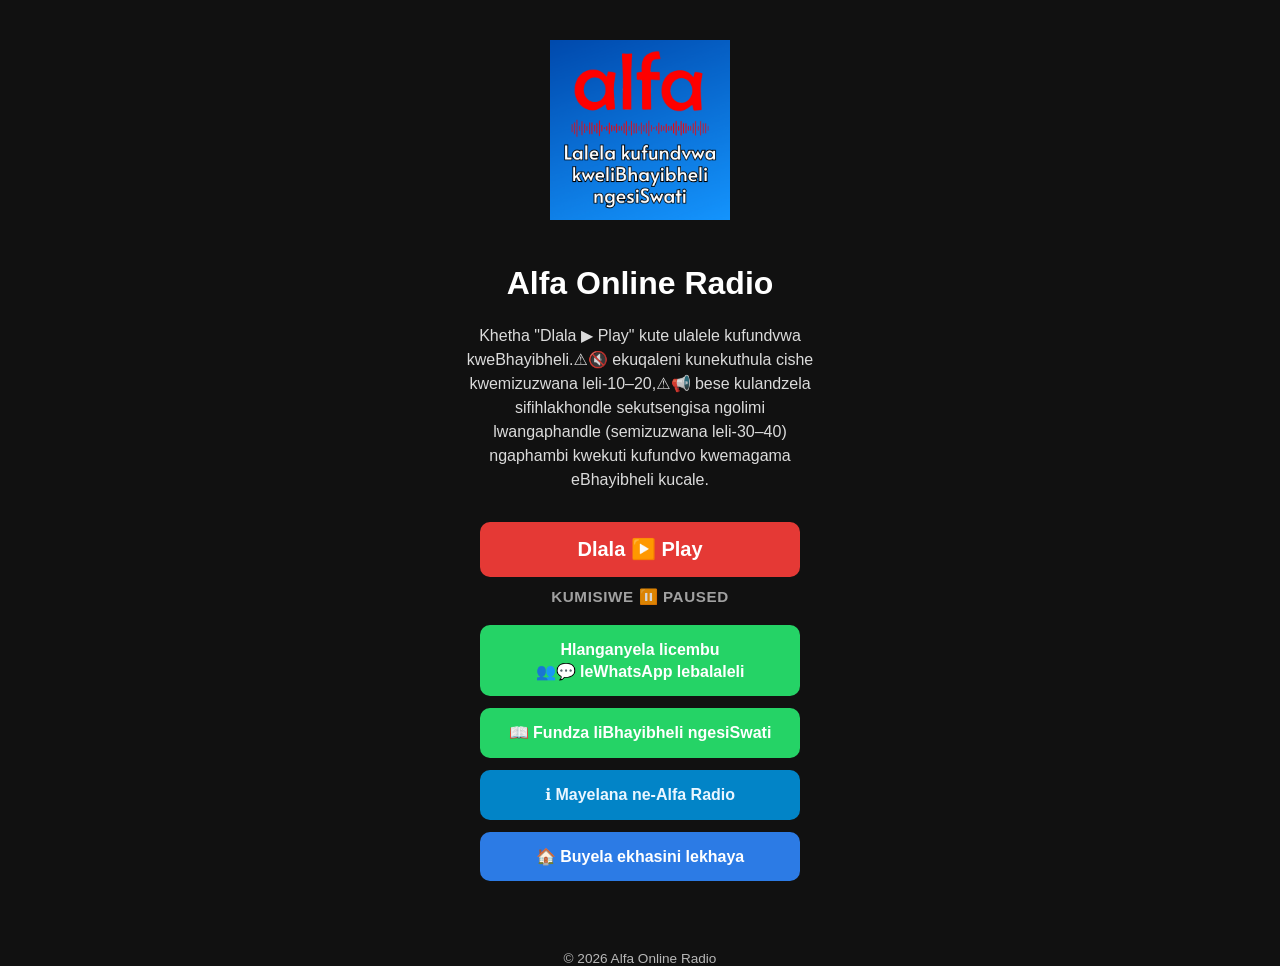
==== index.html @ dde6953c "Update index.html" ====
<!DOCTYPE html>
<html lang="en">
<head>
  <meta charset="UTF-8" />
  <meta name="viewport" content="width=device-width, initial-scale=1.0" />
  <title>Alfa Online Radio siSwati</title>

  <!-- Open Graph / WhatsApp Preview -->
  <meta property="og:title" content="Alfa Online Radio">
  <meta property="og:description" content="Lalela kufundvwa kweBhayibheli ngesiSwati">
  <meta property="og:image" content="https://alfaradio.pages.dev/og-image-v5.png">
  <meta property="og:image:width" content="1200">
  <meta property="og:image:height" content="630">
  <meta property="og:url" content="https://alfaradio.pages.dev/">
  <meta property="og:type" content="website">

  <!-- Favicon -->
  <link rel="icon" href="/favicon.ico">
  <link rel="icon" type="image/png" sizes="32x32" href="favicon-32.png">
  <link rel="icon" type="image/png" sizes="16x16" href="favicon-16.png">

  <link rel="manifest" href="manifest.json">
  <link rel="stylesheet" href="style.css">

  <!-- LIVE status styles -->
  <style>
    .audio-status {
      margin-top: 0.7rem;
      font-weight: 700;
      letter-spacing: 0.04em;
    }

    .live {
      color: #ff3b3b;
      animation: blink 1.2s infinite;
    }

    .paused {
      color: #cbd5e1;
    }

    .connecting {
      color: #facc15;
    }

    @keyframes blink {
      0%, 50%, 100% { opacity: 1; }
      25%, 75% { opacity: 0.35; }
    }

    button:disabled {
      opacity: 0.6;
      cursor: not-allowed;
    }
  </style>
</head>

<body>
  <div class="app">
    <img src="logo.png" alt="Station Logo" class="logo">

    <h1>Alfa Online Radio</h1>

    <p class="tagline">
      <span>Khetha "Dlala ▶️ Play" kute ulalele kufundvwa kweBhayibheli.⚠️🔇 ekuqaleni kunekuthula cishe kwemizuzwana leli-10–20,⚠️📢 bese kulandzela sifihlakhondle sekutsengisa ngolimi lwangaphandle
      (semizuzwana leli-30–40) ngaphambi kwekuti kufundvo kwemagama
      eBhayibheli kucale.</span>
    </p>

    <button id="playBtn" data-cf-analytics="Play Button Click">
      Dlala ▶️ Play
    </button>

    <div id="audioStatus" class="audio-status paused">
      KUMISIWE ⏸️ PAUSED
    </div>

    <!-- 🔗 Action buttons -->
    <div class="links">
      <a
        href="https://chat.whatsapp.com/LFdZxr0VG6S6omDG2KlukL"
        class="btn whatsapp"
        target="_blank"
        rel="noopener"
      >
        <span>Hlanganyela licembu</span><br>
        <span>👥💬 leWhatsApp lebalaleli</span>
      </a>

      <!-- 📖 SiSwati Bible -->
      <a
        href="https://www.bible.com/af/bible/604/HEB.1.SWT"
        class="btn btn-whatsapp"
        target="_blank"
        rel="noopener"
      >
        📖 Fundza liBhayibheli ngesiSwati
      </a>

<a
  href="https://siswati.alfaradio.co.za/info"
  class="btn info"
  onclick="if (window.cfBeacon) cfBeacon.trackEvent('siswati_info');"
>
  ℹ️ Mayelana ne-Alfa Radio
</a>

      <!-- 🏠 Home -->
      <a
        href="https://alfaradio.co.za/"
        class="btn home"
      >
        🏠 Buyela ekhasini lekhaya
      </a>
    </div>

    <audio id="radio" preload="none" crossorigin="anonymous">
      <source src="https://stream.zeno.fm/hx9w4enqbkmtv" type="audio/mpeg">
    </audio>
  </div>

  <footer>
    © 2026 Alfa Online Radio
  </footer>

  <!-- ✅ SINGLE, SAFE SCRIPT -->
  <script>
    const audio = document.getElementById("radio");
    const playBtn = document.getElementById("playBtn");
    const statusEl = document.getElementById("audioStatus");

    let retryTimer = null;

    function setStatus(type, text) {
      statusEl.className = "audio-status " + type;
      statusEl.textContent = text;
    }

    async function playStream() {
      playBtn.disabled = true;
      setStatus("connecting", "KUYACHUMANEKA… ⏳ CONNECTING…");

      try {
        await audio.play();
      } catch {
        scheduleRetry();
      }
    }

    function pauseStream() {
      audio.pause();
      playBtn.textContent = "Dlala ▶️ Play";
      playBtn.disabled = false;
      setStatus("paused", "KUMISIWE ⏸️ PAUSED");
    }

    function scheduleRetry() {
      setStatus("connecting", "🔁 RETRYING…");
      retryTimer = setTimeout(playStream, 3000);
    }

    playBtn.addEventListener("click", () => {
      if (audio.paused) {
        playStream();
      } else {
        pauseStream();
      }
    });

    audio.addEventListener("playing", () => {
      clearTimeout(retryTimer);
      playBtn.disabled = false;
      playBtn.textContent = "Yima kancane ⏸️ Pause";
      setStatus("live", "KUYADLALA / BUKHOMA 🔴 LIVE");

      if ("mediaSession" in navigator) {
        navigator.mediaSession.metadata = new MediaMetadata({
          title: "Alfa Online Radio",
          artist: "Live Broadcast",
          artwork: [
            { src: "icon-192.png", sizes: "192x192", type: "image/png" },
            { src: "icon-512.png", sizes: "512x512", type: "image/png" }
          ]
        });
      }
    });

    audio.addEventListener("pause", () => {
      if (!audio.ended) {
        setStatus("paused", "KUMISIWE ⏸️ PAUSED");
      }
    });

    audio.addEventListener("error", () => {
      scheduleRetry();
    });
  </script>
</body>
</html>
---- style.css ----
/* =========================
   Global base
========================= */

:root {
  --button-width: 320px;
}

* {
  box-sizing: border-box;
}

:root {
  --red-play: #e53935;
  --green-whatsapp: #25d366;
  --green-bible: #65a30d;
  --blue-home: #2c7be5;
  --blue-info: #64748b;
  --text-soft: #eaf6ff;
  --bg-dark: #111111;
}

header img {
  display: block;
  margin: 0 auto 0.5rem;
}


body {
  margin: 0;
  font-family: Arial, system-ui, -apple-system, BlinkMacSystemFont, sans-serif;
  background: #111;
  color: #fff;
  text-align: center;
}

/* =========================
   Layout
========================= */

.app {
  max-width: 400px;
  margin: auto;
  padding: 40px 20px;
}

.logo {
  width: 180px;
  margin-bottom: 20px;
}

.tagline {
  opacity: 0.85;
  margin-bottom: 30px;
  line-height: 1.5;
}

/* =========================
   Unified buttons
========================= */

.btn {
  text-decoration: none;
}

button,
.btn {
  display: block;
  width: 100%;
  max-width: var(--button-width);
  margin: 0 auto;
  padding: 14px 22px;
  text-align: center;
  border-radius: 10px;
  font-weight: 600;
  line-height: 1.35;
  font-size: 16px;
  cursor: pointer;
  border: none;
  appearance: none;
  -webkit-appearance: none;
}

/* Click feedback */
button:active,
.btn:active {
  opacity: 0.85;
}

/* =========================
   Button groups
========================= */

.links {
  display: flex;
  flex-direction: column;
  gap: 0.75rem;
  margin-top: 1.2rem;
}

/* =========================
   Button colors
========================= */

/* Play button */
button#playBtn {
  background: #e53935;
  color: #ffffff;
  font-size: 20px;
}

/* WhatsApp / Bible buttons */
.btn.whatsapp,
.btn.btn-whatsapp {
  background-color: #25d366; /* WhatsApp green */
  color: #ffffff;
  text-decoration: none;
  font-weight: 700;
}

/* Home */
.btn.home {
  background: #2c7be5;
  color: #ffffff;
  text-decoration: none;
}

/* Info button */
.btn.info,
.button.btn-info {
  background-color: #0284c7;   /* softer, darker blue */
  color: #eaf6ff;              /* muted white */
  display: flex;
  align-items: center;
  justify-content: center;
  gap: 0.6rem;
  font-weight: 600;
}

/* Hover states */
button:hover,
.btn:hover,
.btn.btn-whatsapp:hover,
.button.btn-info:hover {
  filter: brightness(1.05);
}

/* Refined hover for Info button (slightly darker) */
.btn.info:hover,
.button.btn-info:hover {
  background-color: #0369a1;
  filter: brightness(1.05);
}

/* =========================
   Footer
========================= */

footer {
  margin-top: 30px;
  font-size: 0.85rem;
  opacity: 0.7;
}

/* =========================
   Small screens
========================= */

@media (max-width: 360px) {
  :root {
    --button-width: 100%;
  }
}

/* =========================
   Audio status
========================= */

.audio-status {
  margin-top: 10px;
  font-size: 0.95rem;
  font-weight: 600;
  letter-spacing: 0.04em;
  opacity: 0.85;
}

.audio-status.live {
  color: #ff4d4d;
}

.audio-status.paused {
  color: #bbbbbb;
}

.audio-status.error {
  color: #ffb020;
}
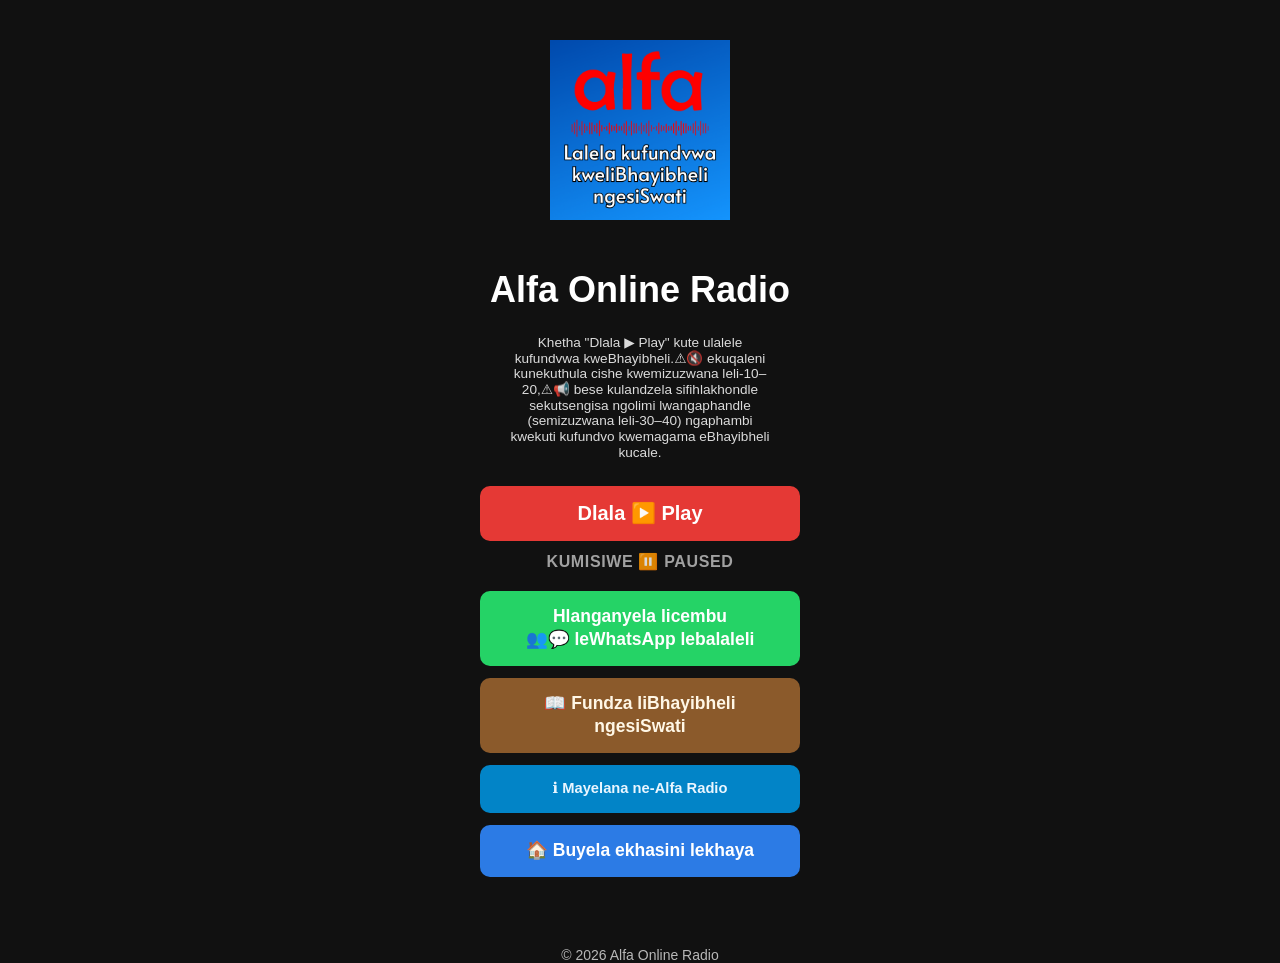
==== commit 0389fc47: "Update index.html" ====
--- a/index.html
+++ b/index.html
@@ -88,15 +88,16 @@
       </a>
 
       <!-- 📖 SiSwati Bible -->
-      <a
-        href="https://www.bible.com/af/bible/604/HEB.1.SWT"
-        class="btn btn-whatsapp"
-        target="_blank"
-        rel="noopener"
-      >
-        📖 Fundza liBhayibheli ngesiSwati
-      </a>
-
+<a
+  href="https://www.bible.com/af/bible/604/HEB.1.SWT"
+  class="btn read-bible"
+  target="_blank"
+  rel="noopener"
+>
+  📖 Fundza liBhayibheli ngesiSwati
+</a>
+
+      
 <a
   href="https://siswati.alfaradio.co.za/info"
   class="btn info"
@@ -203,3 +204,4 @@
 
 
 
+
--- a/style.css
+++ b/style.css
@@ -1,37 +1,118 @@
 /* =========================
-   Global base
+   Typography & layout variables
 ========================= */
 
 :root {
+  /* Widths */
   --button-width: 320px;
-}
-
-* {
-  box-sizing: border-box;
-}
+
+  /* =====================
+     FONT SIZE RAMPS
+     (safe for older Android)
+  ===================== */
+
+  /* Base app text */
+  --font-base: clamp(16px, 2.1vh, 18px);
+
+  /* Buttons */
+  --font-button: clamp(15.5px, 2.0vh, 17.5px);
+
+  /* Primary (Play) button */
+  --font-button-strong: clamp(17px, 2.4vh, 20px);
+
+  /* Audio status */
+  --font-status: clamp(14.5px, 1.9vh, 16px);
+
+  /* Footer */
+  --font-footer: clamp(12.5px, 1.6vh, 14px);
+
+  /* =====================
+     TAGLINE (fixed, tighter)
+  ===================== */
+
+  --font-tagline: 0.85rem;
+  --line-tagline: 1.15;
+
+  /* =====================
+     Font weights
+  ===================== */
+
+  --weight-normal: 400;
+  --weight-semibold: 600;
+  --weight-bold: 700;
+
+  /* Line heights */
+  --line-normal: 1.35;
+}
+
+/* =========================
+   Colors
+========================= */
 
 :root {
   --red-play: #e53935;
   --green-whatsapp: #25d366;
-  --green-bible: #65a30d;
   --blue-home: #2c7be5;
-  --blue-info: #64748b;
+  --blue-info: #0284c7;
+  --blue-info-hover: #0369a1;
   --text-soft: #eaf6ff;
   --bg-dark: #111111;
 }
+
+:root {
+  /* Existing colors … */
+
+  /* Bible button (warm parchment brown) */
+  --brown-bible: #8b5a2b;        /* primary */
+  --brown-bible-hover: #744821;  /* hover */
+  --text-bible: #fff7e6;         /* soft parchment white */
+}
+
+
+/* =========================
+   Global base
+========================= */
+
+* {
+  box-sizing: border-box;
+}
+
+body {
+  margin: 0;
+  font-family: Arial, system-ui, -apple-system, BlinkMacSystemFont, sans-serif;
+  font-size: var(--font-base);
+  font-weight: var(--weight-normal);
+  background: var(--bg-dark);
+  color: #ffffff;
+  text-align: center;
+}
+
+/* =========================
+   Header / logo
+========================= */
 
 header img {
   display: block;
   margin: 0 auto 0.5rem;
 }
 
-
-body {
-  margin: 0;
-  font-family: Arial, system-ui, -apple-system, BlinkMacSystemFont, sans-serif;
-  background: #111;
-  color: #fff;
-  text-align: center;
+.logo {
+  width: 180px;
+  margin-bottom: 20px;
+}
+
+/* =========================
+   TAGLINE (long text tuned)
+========================= */
+
+.tagline {
+  font-size: var(--font-tagline);
+  line-height: var(--line-tagline);
+  opacity: 0.85;
+  margin-bottom: 26px;
+  max-width: 36ch;     /* keeps long lines readable */
+  margin-left: auto;
+  margin-right: auto;
 }
 
 /* =========================
@@ -42,17 +123,6 @@
   max-width: 400px;
   margin: auto;
   padding: 40px 20px;
-}
-
-.logo {
-  width: 180px;
-  margin-bottom: 20px;
-}
-
-.tagline {
-  opacity: 0.85;
-  margin-bottom: 30px;
-  line-height: 1.5;
 }
 
 /* =========================
@@ -72,9 +142,9 @@
   padding: 14px 22px;
   text-align: center;
   border-radius: 10px;
-  font-weight: 600;
-  line-height: 1.35;
-  font-size: 16px;
+  font-size: var(--font-button);
+  font-weight: var(--weight-semibold);
+  line-height: var(--line-normal);
   cursor: pointer;
   border: none;
   appearance: none;
@@ -99,58 +169,89 @@
 }
 
 /* =========================
-   Button colors
+   Buttons
 ========================= */
 
 /* Play button */
 button#playBtn {
-  background: #e53935;
-  color: #ffffff;
-  font-size: 20px;
-}
-
-/* WhatsApp / Bible buttons */
-.btn.whatsapp,
-.btn.btn-whatsapp {
-  background-color: #25d366; /* WhatsApp green */
-  color: #ffffff;
-  text-decoration: none;
-  font-weight: 700;
+  background: var(--red-play);
+  color: #ffffff;
+  font-size: var(--font-button-strong);
+  font-weight: var(--weight-bold);
+}
+
+/* WhatsApp */
+.btn.whatsapp {
+  background-color: var(--green-whatsapp);
+  color: #ffffff;
+  font-weight: var(--weight-bold);
 }
 
 /* Home */
 .btn.home {
-  background: #2c7be5;
-  color: #ffffff;
-  text-decoration: none;
-}
-
-/* Info button */
-.btn.info,
-.button.btn-info {
-  background-color: #0284c7;   /* softer, darker blue */
-  color: #eaf6ff;              /* muted white */
+  background: var(--blue-home);
+  color: #ffffff;
+}
+
+/* Info */
+.btn.info {
+  background-color: var(--blue-info);
+  color: var(--text-soft);
   display: flex;
   align-items: center;
   justify-content: center;
   gap: 0.6rem;
-  font-weight: 600;
-}
-
-/* Hover states */
+  font-size: 0.92rem;   /* intentionally smaller */
+}
+
+/* =========================
+   Read Bible button
+========================= */
+
+.btn.read-bible {
+  background-color: var(--brown-bible);
+  color: var(--text-bible);
+  font-weight: var(--weight-semibold);
+  font-size: var(--font-button);
+}
+
+.btn.read-bible:hover {
+  background-color: var(--brown-bible-hover);
+}
+
+.btn.read-bible {
+  display: flex;
+  align-items: center;
+  justify-content: center;
+  gap: 0.5rem;
+}
+
+
+/* Hover */
 button:hover,
-.btn:hover,
-.btn.btn-whatsapp:hover,
-.button.btn-info:hover {
+.btn:hover {
   filter: brightness(1.05);
 }
 
-/* Refined hover for Info button (slightly darker) */
-.btn.info:hover,
-.button.btn-info:hover {
-  background-color: #0369a1;
-  filter: brightness(1.05);
-}
+.btn.info:hover {
+  background-color: var(--blue-info-hover);
+}
+
+/* =========================
+   Audio status
+========================= */
+
+.audio-status {
+  margin-top: 10px;
+  font-size: var(--font-status);
+  font-weight: var(--weight-semibold);
+  letter-spacing: 0.04em;
+  opacity: 0.85;
+}
+
+.audio-status.live { color: #ff4d4d; }
+.audio-status.paused { color: #bbbbbb; }
+.audio-status.error { color: #ffb020; }
 
 /* =========================
    Footer
@@ -158,43 +259,27 @@
 
 footer {
   margin-top: 30px;
-  font-size: 0.85rem;
+  font-size: var(--font-footer);
   opacity: 0.7;
 }
 
 /* =========================
-   Small screens
+   Very small / older phones
 ========================= */
 
 @media (max-width: 360px) {
   :root {
     --button-width: 100%;
+
+    /* tighten ramps slightly */
+    --font-base: clamp(15.5px, 2.0vh, 17px);
+    --font-button: clamp(15px, 1.9vh, 16.5px);
+    --font-button-strong: clamp(16.5px, 2.2vh, 18.5px);
   }
-}
-
-/* =========================
-   Audio status
-========================= */
-
-.audio-status {
-  margin-top: 10px;
-  font-size: 0.95rem;
-  font-weight: 600;
-  letter-spacing: 0.04em;
-  opacity: 0.85;
-}
-
-.audio-status.live {
-  color: #ff4d4d;
-}
-
-.audio-status.paused {
-  color: #bbbbbb;
-}
-
-.audio-status.error {
-  color: #ffb020;
-}
-
-
-
+
+  .app {
+    padding: 32px 16px;
+  }
+}
+
+
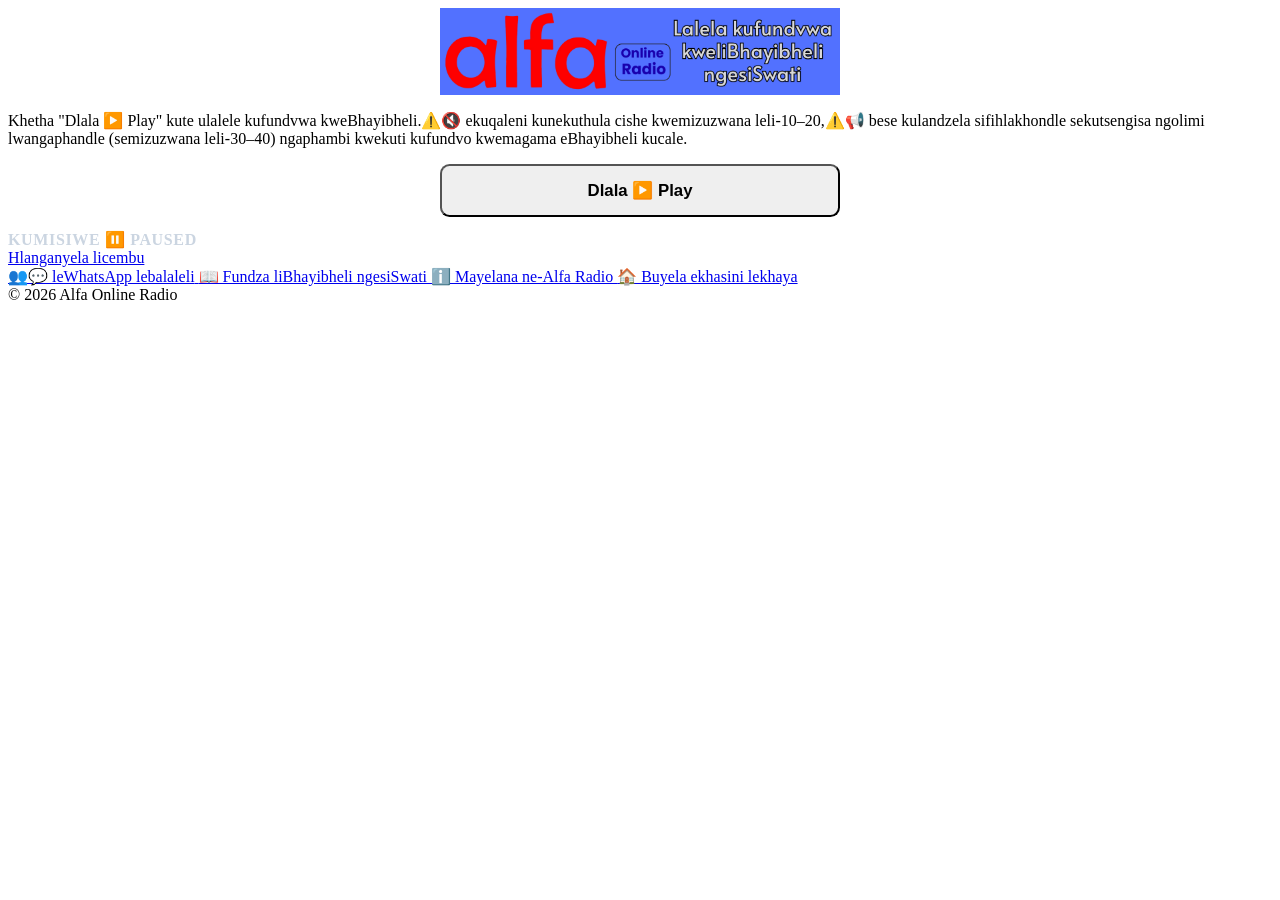
==== commit 94dfebce: "Update index.html" ====
--- a/index.html
+++ b/index.html
@@ -58,8 +58,6 @@
 <body>
   <div class="app">
     <img src="logo.png" alt="Station Logo" class="logo">
-
-    <h1>Alfa Online Radio</h1>
 
     <p class="tagline">
       <span>Khetha "Dlala ▶️ Play" kute ulalele kufundvwa kweBhayibheli.⚠️🔇 ekuqaleni kunekuthula cishe kwemizuzwana leli-10–20,⚠️📢 bese kulandzela sifihlakhondle sekutsengisa ngolimi lwangaphandle
@@ -205,3 +203,4 @@
 
 
 
+
--- a/style.css
+++ b/style.css
@@ -1,285 +1,58 @@
-/* =========================
-   Typography & layout variables
-========================= */
+/* =========================================================
+   Primary layout width
+   Controls: logo + Play button
+   Change in ONE place only
+   ========================================================= */
 
 :root {
-  /* Widths */
-  --button-width: 320px;
-
-  /* =====================
-     FONT SIZE RAMPS
-     (safe for older Android)
-  ===================== */
-
-  /* Base app text */
-  --font-base: clamp(16px, 2.1vh, 18px);
-
-  /* Buttons */
-  --font-button: clamp(15.5px, 2.0vh, 17.5px);
-
-  /* Primary (Play) button */
-  --font-button-strong: clamp(17px, 2.4vh, 20px);
-
-  /* Audio status */
-  --font-status: clamp(14.5px, 1.9vh, 16px);
-
-  /* Footer */
-  --font-footer: clamp(12.5px, 1.6vh, 14px);
-
-  /* =====================
-     TAGLINE (fixed, tighter)
-  ===================== */
-
-  --font-tagline: 0.85rem;
-  --line-tagline: 1.15;
-
-  /* =====================
-     Font weights
-  ===================== */
-
-  --weight-normal: 400;
-  --weight-semibold: 600;
-  --weight-bold: 700;
-
-  /* Line heights */
-  --line-normal: 1.35;
+  --primary-width: 400px; /* desktop / tablet target width */
 }
 
-/* =========================
-   Colors
-========================= */
+/* =========================================================
+   Top logo
+   ========================================================= */
 
-:root {
-  --red-play: #e53935;
-  --green-whatsapp: #25d366;
-  --blue-home: #2c7be5;
-  --blue-info: #0284c7;
-  --blue-info-hover: #0369a1;
-  --text-soft: #eaf6ff;
-  --bg-dark: #111111;
+.logo {
+  width: 100%;
+  max-width: var(--primary-width);
+  height: auto;
+  max-height: 110px;
+  object-fit: contain;
+  display: block;
+  margin: 0 auto 0.8rem;
 }
 
-:root {
-  /* Existing colors … */
+/* =========================================================
+   Play button (primary CTA)
+   ========================================================= */
 
-  /* Bible button (warm parchment brown) */
-  --brown-bible: #8b5a2b;        /* primary */
-  --brown-bible-hover: #744821;  /* hover */
-  --text-bible: #fff7e6;         /* soft parchment white */
+#playBtn {
+  width: 100%;
+  max-width: var(--primary-width);
+  padding: 0.9rem 1.2rem;
+  font-size: 1.05rem;
+  font-weight: 700;
+  display: block;
+  margin: 0.8rem auto;
+  border-radius: 0.6rem;
 }
 
+/* =========================================================
+   Mobile refinement
+   ========================================================= */
 
-/* =========================
-   Global base
-========================= */
-
-* {
-  box-sizing: border-box;
-}
-
-body {
-  margin: 0;
-  font-family: Arial, system-ui, -apple-system, BlinkMacSystemFont, sans-serif;
-  font-size: var(--font-base);
-  font-weight: var(--weight-normal);
-  background: var(--bg-dark);
-  color: #ffffff;
-  text-align: center;
-}
-
-/* =========================
-   Header / logo
-========================= */
-
-header img {
-  display: block;
-  margin: 0 auto 0.5rem;
-}
-
-.logo {
-  width: 180px;
-  margin-bottom: 20px;
-}
-
-/* =========================
-   TAGLINE (long text tuned)
-========================= */
-
-.tagline {
-  font-size: var(--font-tagline);
-  line-height: var(--line-tagline);
-  opacity: 0.85;
-  margin-bottom: 26px;
-  max-width: 36ch;     /* keeps long lines readable */
-  margin-left: auto;
-  margin-right: auto;
-}
-
-/* =========================
-   Layout
-========================= */
-
-.app {
-  max-width: 400px;
-  margin: auto;
-  padding: 40px 20px;
-}
-
-/* =========================
-   Unified buttons
-========================= */
-
-.btn {
-  text-decoration: none;
-}
-
-button,
-.btn {
-  display: block;
-  width: 100%;
-  max-width: var(--button-width);
-  margin: 0 auto;
-  padding: 14px 22px;
-  text-align: center;
-  border-radius: 10px;
-  font-size: var(--font-button);
-  font-weight: var(--weight-semibold);
-  line-height: var(--line-normal);
-  cursor: pointer;
-  border: none;
-  appearance: none;
-  -webkit-appearance: none;
-}
-
-/* Click feedback */
-button:active,
-.btn:active {
-  opacity: 0.85;
-}
-
-/* =========================
-   Button groups
-========================= */
-
-.links {
-  display: flex;
-  flex-direction: column;
-  gap: 0.75rem;
-  margin-top: 1.2rem;
-}
-
-/* =========================
-   Buttons
-========================= */
-
-/* Play button */
-button#playBtn {
-  background: var(--red-play);
-  color: #ffffff;
-  font-size: var(--font-button-strong);
-  font-weight: var(--weight-bold);
-}
-
-/* WhatsApp */
-.btn.whatsapp {
-  background-color: var(--green-whatsapp);
-  color: #ffffff;
-  font-weight: var(--weight-bold);
-}
-
-/* Home */
-.btn.home {
-  background: var(--blue-home);
-  color: #ffffff;
-}
-
-/* Info */
-.btn.info {
-  background-color: var(--blue-info);
-  color: var(--text-soft);
-  display: flex;
-  align-items: center;
-  justify-content: center;
-  gap: 0.6rem;
-  font-size: 0.92rem;   /* intentionally smaller */
-}
-
-/* =========================
-   Read Bible button
-========================= */
-
-.btn.read-bible {
-  background-color: var(--brown-bible);
-  color: var(--text-bible);
-  font-weight: var(--weight-semibold);
-  font-size: var(--font-button);
-}
-
-.btn.read-bible:hover {
-  background-color: var(--brown-bible-hover);
-}
-
-.btn.read-bible {
-  display: flex;
-  align-items: center;
-  justify-content: center;
-  gap: 0.5rem;
-}
-
-
-/* Hover */
-button:hover,
-.btn:hover {
-  filter: brightness(1.05);
-}
-
-.btn.info:hover {
-  background-color: var(--blue-info-hover);
-}
-
-/* =========================
-   Audio status
-========================= */
-
-.audio-status {
-  margin-top: 10px;
-  font-size: var(--font-status);
-  font-weight: var(--weight-semibold);
-  letter-spacing: 0.04em;
-  opacity: 0.85;
-}
-
-.audio-status.live { color: #ff4d4d; }
-.audio-status.paused { color: #bbbbbb; }
-.audio-status.error { color: #ffb020; }
-
-/* =========================
-   Footer
-========================= */
-
-footer {
-  margin-top: 30px;
-  font-size: var(--font-footer);
-  opacity: 0.7;
-}
-
-/* =========================
-   Very small / older phones
-========================= */
-
-@media (max-width: 360px) {
+@media (max-width: 480px) {
   :root {
-    --button-width: 100%;
-
-    /* tighten ramps slightly */
-    --font-base: clamp(15.5px, 2.0vh, 17px);
-    --font-button: clamp(15px, 1.9vh, 16.5px);
-    --font-button-strong: clamp(16.5px, 2.2vh, 18.5px);
+    --primary-width: 360px;
   }
 
-  .app {
-    padding: 32px 16px;
+  .logo {
+    max-height: 90px;
+    margin-bottom: 0.6rem;
+  }
+
+  #playBtn {
+    font-size: 1rem;
+    padding: 0.85rem 1.1rem;
   }
 }
-
-
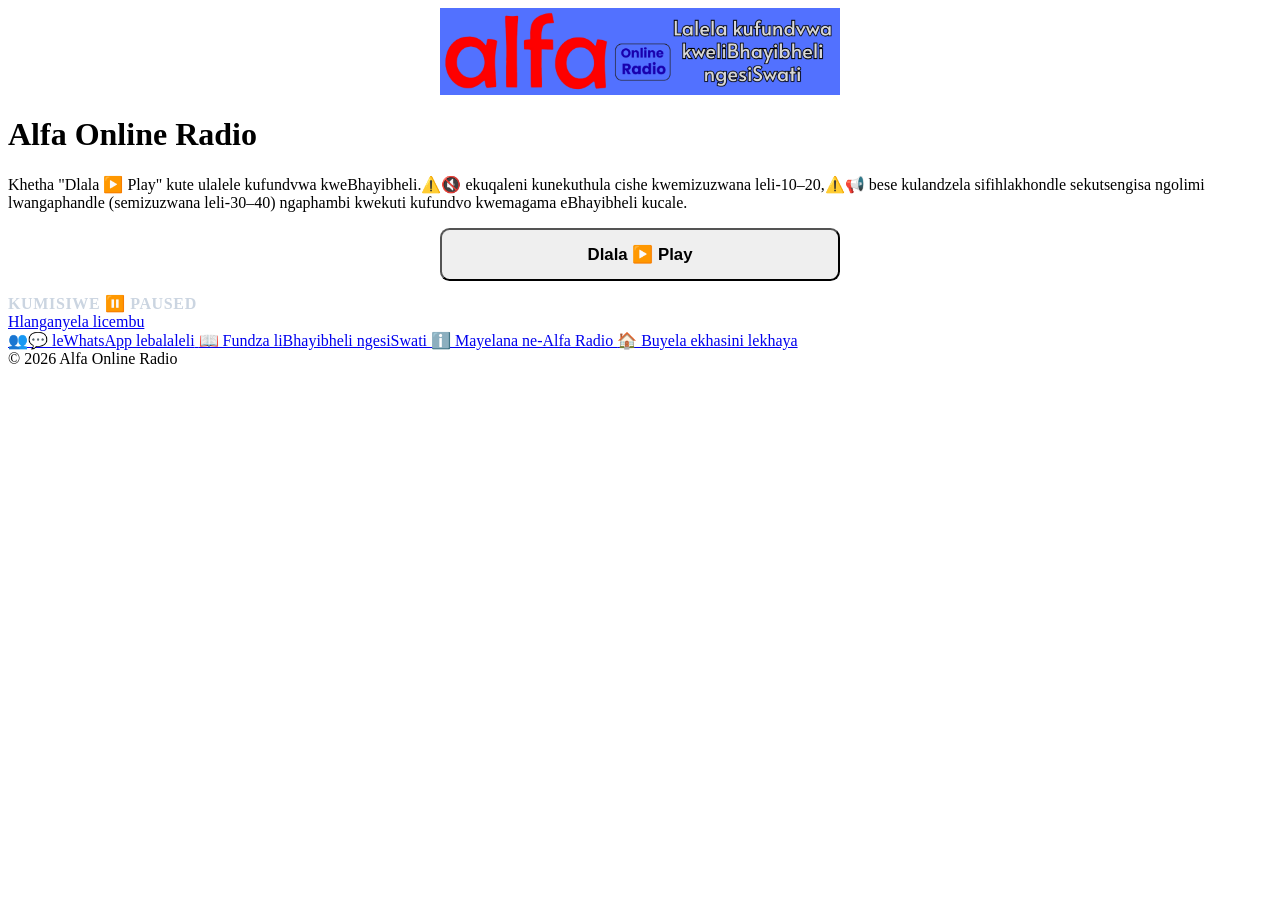
==== commit 0bf46703: "Update index.html" ====
--- a/index.html
+++ b/index.html
@@ -58,6 +58,8 @@
 <body>
   <div class="app">
     <img src="logo.png" alt="Station Logo" class="logo">
+
+        <h1>Alfa Online Radio</h1>
 
     <p class="tagline">
       <span>Khetha "Dlala ▶️ Play" kute ulalele kufundvwa kweBhayibheli.⚠️🔇 ekuqaleni kunekuthula cishe kwemizuzwana leli-10–20,⚠️📢 bese kulandzela sifihlakhondle sekutsengisa ngolimi lwangaphandle
@@ -204,3 +206,4 @@
 
 
 
+
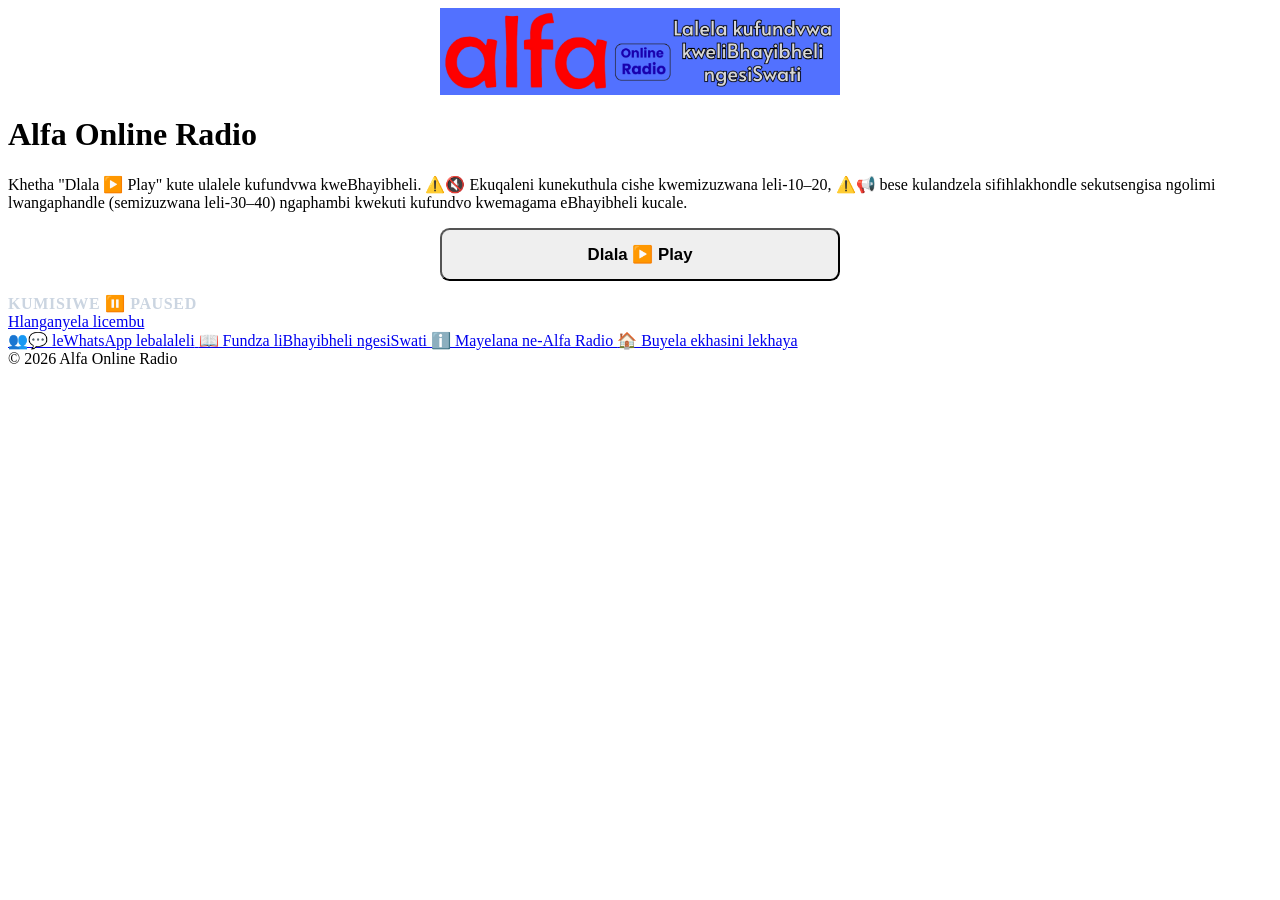
==== commit 8c710d5f: "Update index.html" ====
--- a/index.html
+++ b/index.html
@@ -22,7 +22,7 @@
   <link rel="manifest" href="manifest.json">
   <link rel="stylesheet" href="style.css">
 
-  <!-- LIVE status styles -->
+  <!-- LIVE status styles (page-specific) -->
   <style>
     .audio-status {
       margin-top: 0.7rem;
@@ -57,26 +57,38 @@
 
 <body>
   <div class="app">
-    <img src="logo.png" alt="Station Logo" class="logo">
-
-        <h1>Alfa Online Radio</h1>
-
+
+    <!-- 🔝 Logo -->
+    <img src="logo.png" alt="Alfa Online Radio logo" class="logo">
+
+    <!-- Accessible heading (hidden visually) -->
+    <h1 class="sr-only">Alfa Online Radio</h1>
+
+    <!-- 🏷️ Tagline / Instructions -->
     <p class="tagline">
-      <span>Khetha "Dlala ▶️ Play" kute ulalele kufundvwa kweBhayibheli.⚠️🔇 ekuqaleni kunekuthula cishe kwemizuzwana leli-10–20,⚠️📢 bese kulandzela sifihlakhondle sekutsengisa ngolimi lwangaphandle
-      (semizuzwana leli-30–40) ngaphambi kwekuti kufundvo kwemagama
-      eBhayibheli kucale.</span>
+      <span>
+        Khetha "Dlala ▶️ Play" kute ulalele kufundvwa kweBhayibheli.
+        ⚠️🔇 Ekuqaleni kunekuthula cishe kwemizuzwana leli-10–20,
+        ⚠️📢 bese kulandzela sifihlakhondle sekutsengisa ngolimi lwangaphandle
+        (semizuzwana leli-30–40) ngaphambi kwekuti kufundvo
+        kwemagama eBhayibheli kucale.
+      </span>
     </p>
 
+    <!-- ▶️ Play button -->
     <button id="playBtn" data-cf-analytics="Play Button Click">
       Dlala ▶️ Play
     </button>
 
+    <!-- 🔴 Status -->
     <div id="audioStatus" class="audio-status paused">
       KUMISIWE ⏸️ PAUSED
     </div>
 
     <!-- 🔗 Action buttons -->
     <div class="links">
+
+      <!-- WhatsApp -->
       <a
         href="https://chat.whatsapp.com/LFdZxr0VG6S6omDG2KlukL"
         class="btn whatsapp"
@@ -87,24 +99,24 @@
         <span>👥💬 leWhatsApp lebalaleli</span>
       </a>
 
-      <!-- 📖 SiSwati Bible -->
-<a
-  href="https://www.bible.com/af/bible/604/HEB.1.SWT"
-  class="btn read-bible"
-  target="_blank"
-  rel="noopener"
->
-  📖 Fundza liBhayibheli ngesiSwati
-</a>
-
-      
-<a
-  href="https://siswati.alfaradio.co.za/info"
-  class="btn info"
-  onclick="if (window.cfBeacon) cfBeacon.trackEvent('siswati_info');"
->
-  ℹ️ Mayelana ne-Alfa Radio
-</a>
+      <!-- 📖 Bible -->
+      <a
+        href="https://www.bible.com/af/bible/604/HEB.1.SWT"
+        class="btn read-bible"
+        target="_blank"
+        rel="noopener"
+      >
+        📖 Fundza liBhayibheli ngesiSwati
+      </a>
+
+      <!-- ℹ️ Info -->
+      <a
+        href="https://siswati.alfaradio.co.za/info"
+        class="btn info"
+        onclick="if (window.cfBeacon) cfBeacon.trackEvent('siswati_info');"
+      >
+        ℹ️ Mayelana ne-Alfa Radio
+      </a>
 
       <!-- 🏠 Home -->
       <a
@@ -113,8 +125,10 @@
       >
         🏠 Buyela ekhasini lekhaya
       </a>
+
     </div>
 
+    <!-- 🎧 Audio -->
     <audio id="radio" preload="none" crossorigin="anonymous">
       <source src="https://stream.zeno.fm/hx9w4enqbkmtv" type="audio/mpeg">
     </audio>
@@ -124,7 +138,7 @@
     © 2026 Alfa Online Radio
   </footer>
 
-  <!-- ✅ SINGLE, SAFE SCRIPT -->
+  <!-- ✅ Single, safe script -->
   <script>
     const audio = document.getElementById("radio");
     const playBtn = document.getElementById("playBtn");
@@ -198,12 +212,3 @@
   </script>
 </body>
 </html>
-
-
-
-
-
-
-
-
-
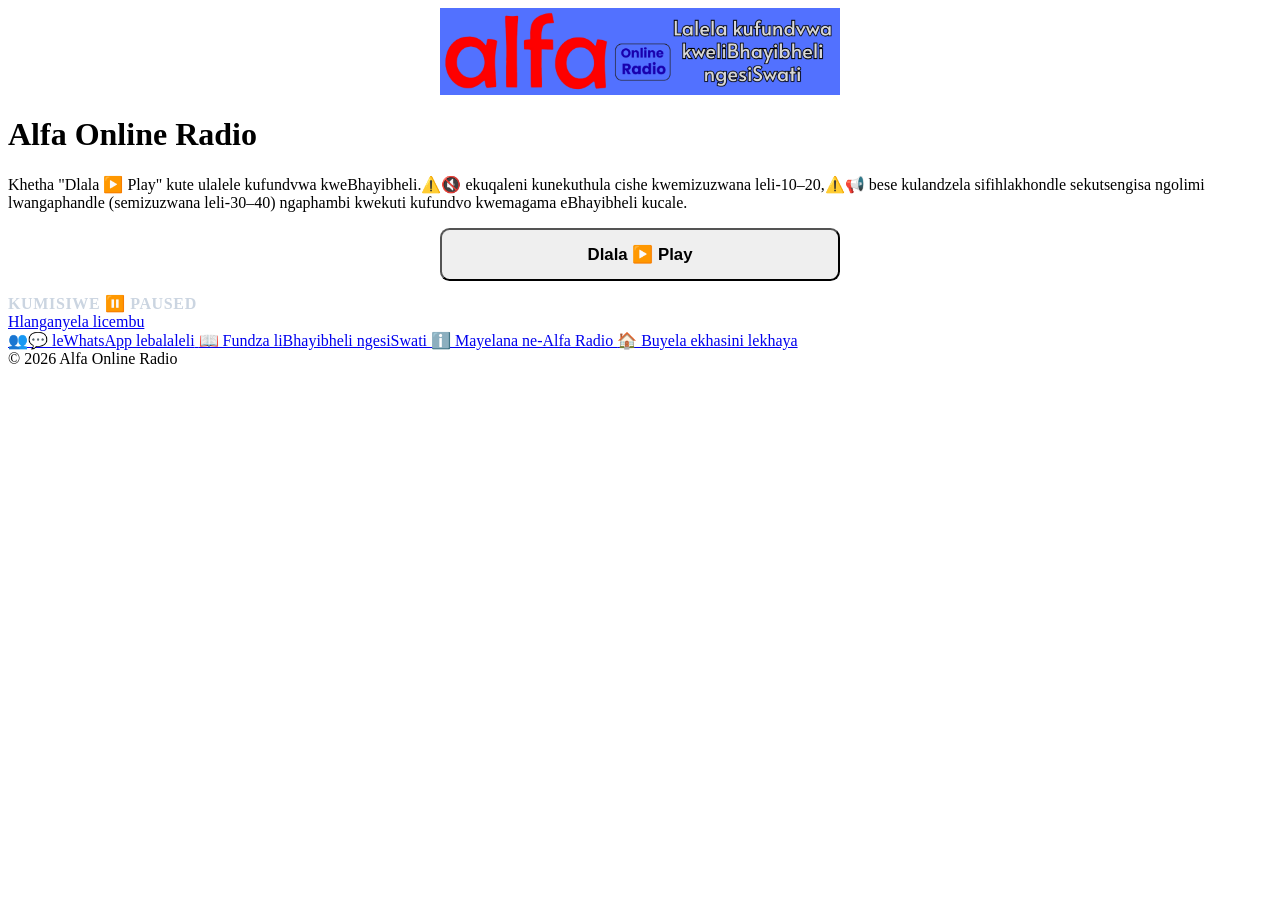
==== commit 503fd676: "Update index.html" ====
--- a/index.html
+++ b/index.html
@@ -22,7 +22,7 @@
   <link rel="manifest" href="manifest.json">
   <link rel="stylesheet" href="style.css">
 
-  <!-- LIVE status styles (page-specific) -->
+  <!-- LIVE status styles -->
   <style>
     .audio-status {
       margin-top: 0.7rem;
@@ -57,38 +57,26 @@
 
 <body>
   <div class="app">
-
-    <!-- 🔝 Logo -->
-    <img src="logo.png" alt="Alfa Online Radio logo" class="logo">
-
-    <!-- Accessible heading (hidden visually) -->
-    <h1 class="sr-only">Alfa Online Radio</h1>
-
-    <!-- 🏷️ Tagline / Instructions -->
+    <img src="logo.png" alt="Station Logo" class="logo">
+
+    <h1>Alfa Online Radio</h1>
+
     <p class="tagline">
-      <span>
-        Khetha "Dlala ▶️ Play" kute ulalele kufundvwa kweBhayibheli.
-        ⚠️🔇 Ekuqaleni kunekuthula cishe kwemizuzwana leli-10–20,
-        ⚠️📢 bese kulandzela sifihlakhondle sekutsengisa ngolimi lwangaphandle
-        (semizuzwana leli-30–40) ngaphambi kwekuti kufundvo
-        kwemagama eBhayibheli kucale.
-      </span>
+      <span>Khetha "Dlala ▶️ Play" kute ulalele kufundvwa kweBhayibheli.⚠️🔇 ekuqaleni kunekuthula cishe kwemizuzwana leli-10–20,⚠️📢 bese kulandzela sifihlakhondle sekutsengisa ngolimi lwangaphandle
+      (semizuzwana leli-30–40) ngaphambi kwekuti kufundvo kwemagama
+      eBhayibheli kucale.</span>
     </p>
 
-    <!-- ▶️ Play button -->
     <button id="playBtn" data-cf-analytics="Play Button Click">
       Dlala ▶️ Play
     </button>
 
-    <!-- 🔴 Status -->
     <div id="audioStatus" class="audio-status paused">
       KUMISIWE ⏸️ PAUSED
     </div>
 
     <!-- 🔗 Action buttons -->
     <div class="links">
-
-      <!-- WhatsApp -->
       <a
         href="https://chat.whatsapp.com/LFdZxr0VG6S6omDG2KlukL"
         class="btn whatsapp"
@@ -99,24 +87,24 @@
         <span>👥💬 leWhatsApp lebalaleli</span>
       </a>
 
-      <!-- 📖 Bible -->
-      <a
-        href="https://www.bible.com/af/bible/604/HEB.1.SWT"
-        class="btn read-bible"
-        target="_blank"
-        rel="noopener"
-      >
-        📖 Fundza liBhayibheli ngesiSwati
-      </a>
-
-      <!-- ℹ️ Info -->
-      <a
-        href="https://siswati.alfaradio.co.za/info"
-        class="btn info"
-        onclick="if (window.cfBeacon) cfBeacon.trackEvent('siswati_info');"
-      >
-        ℹ️ Mayelana ne-Alfa Radio
-      </a>
+      <!-- 📖 SiSwati Bible -->
+<a
+  href="https://www.bible.com/af/bible/604/HEB.1.SWT"
+  class="btn read-bible"
+  target="_blank"
+  rel="noopener"
+>
+  📖 Fundza liBhayibheli ngesiSwati
+</a>
+
+      
+<a
+  href="https://siswati.alfaradio.co.za/info"
+  class="btn info"
+  onclick="if (window.cfBeacon) cfBeacon.trackEvent('siswati_info');"
+>
+  ℹ️ Mayelana ne-Alfa Radio
+</a>
 
       <!-- 🏠 Home -->
       <a
@@ -125,10 +113,8 @@
       >
         🏠 Buyela ekhasini lekhaya
       </a>
-
     </div>
 
-    <!-- 🎧 Audio -->
     <audio id="radio" preload="none" crossorigin="anonymous">
       <source src="https://stream.zeno.fm/hx9w4enqbkmtv" type="audio/mpeg">
     </audio>
@@ -138,7 +124,7 @@
     © 2026 Alfa Online Radio
   </footer>
 
-  <!-- ✅ Single, safe script -->
+  <!-- ✅ SINGLE, SAFE SCRIPT -->
   <script>
     const audio = document.getElementById("radio");
     const playBtn = document.getElementById("playBtn");
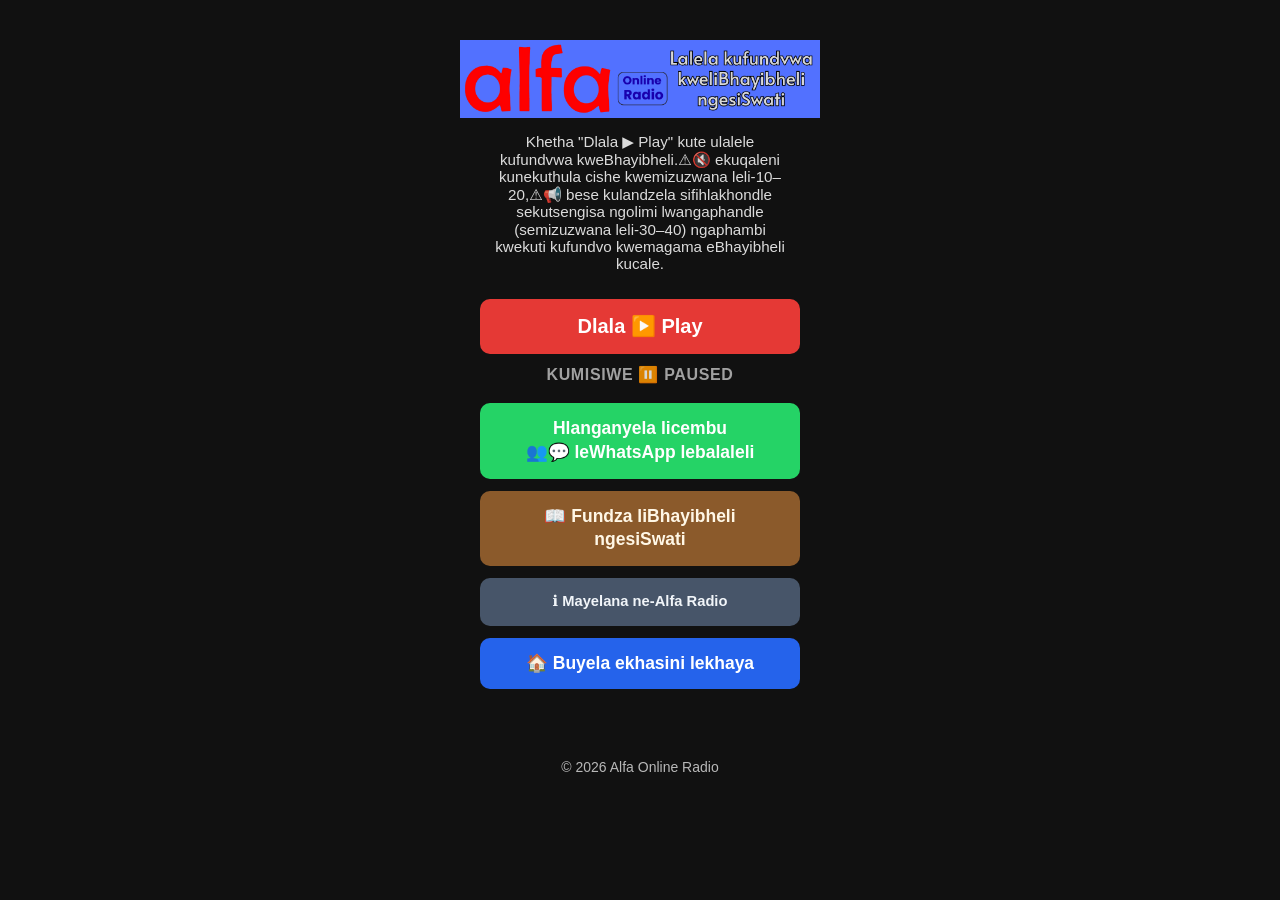
==== commit 286611f9: "Update index.html" ====
--- a/index.html
+++ b/index.html
@@ -58,8 +58,6 @@
 <body>
   <div class="app">
     <img src="logo.png" alt="Station Logo" class="logo">
-
-    <h1>Alfa Online Radio</h1>
 
     <p class="tagline">
       <span>Khetha "Dlala ▶️ Play" kute ulalele kufundvwa kweBhayibheli.⚠️🔇 ekuqaleni kunekuthula cishe kwemizuzwana leli-10–20,⚠️📢 bese kulandzela sifihlakhondle sekutsengisa ngolimi lwangaphandle
@@ -198,3 +196,4 @@
   </script>
 </body>
 </html>
+
--- a/style.css
+++ b/style.css
@@ -1,58 +1,282 @@
-/* =========================================================
-   Primary layout width
-   Controls: logo + Play button
-   Change in ONE place only
-   ========================================================= */
+/* =========================
+   Typography & layout variables
+========================= */
 
 :root {
-  --primary-width: 400px; /* desktop / tablet target width */
-}
-
-/* =========================================================
-   Top logo
-   ========================================================= */
+  /* Widths */
+  --button-width: 320px;
+
+  /* =====================
+     FONT SIZE RAMPS
+     (safe for older Android)
+  ===================== */
+
+  /* Base app text */
+  --font-base: clamp(16px, 2.1vh, 18px);
+
+  /* Buttons */
+  --font-button: clamp(15.5px, 2.0vh, 17.5px);
+
+  /* Primary (Play) button */
+  --font-button-strong: clamp(17px, 2.4vh, 20px);
+
+  /* Audio status */
+  --font-status: clamp(14.5px, 1.9vh, 16px);
+
+  /* Footer */
+  --font-footer: clamp(12.5px, 1.6vh, 14px);
+
+  /* =====================
+     TAGLINE (fixed, tighter)
+  ===================== */
+
+  --font-tagline: 0.95rem;
+  --line-tagline: 1.15;
+
+  /* =====================
+     Font weights
+  ===================== */
+
+  --weight-normal: 400;
+  --weight-semibold: 600;
+  --weight-bold: 700;
+
+  /* Line heights */
+  --line-normal: 1.35;
+}
+
+/* =========================
+   Colors
+========================= */
+
+:root {
+  --red-play: #e53935;
+  --green-whatsapp: #25d366;
+   --blue-home: #2563eb;   /* rich, modern blue */
+   --blue-info: #475569;         /* slate */
+   --blue-info-hover: #334155;
+   --text-soft: #f1f5f9;
+  --bg-dark: #111111;
+}
+
+:root {
+  /* Existing colors … */
+
+  /* Bible button (warm parchment brown) */
+  --brown-bible: #8b5a2b;        /* primary */
+  --brown-bible-hover: #744821;  /* hover */
+  --text-bible: #fff7e6;         /* soft parchment white */
+}
+
+/* =========================
+   Global base
+========================= */
+
+* {
+  box-sizing: border-box;
+}
+
+body {
+  margin: 0;
+  font-family: Arial, system-ui, -apple-system, BlinkMacSystemFont, sans-serif;
+  font-size: var(--font-base);
+  font-weight: var(--weight-normal);
+  background: var(--bg-dark);
+  color: #ffffff;
+  text-align: center;
+}
+
+/* =========================
+   Header / logo
+========================= */
+
+header img {
+  display: block;
+  margin: 0 auto 0.5rem;
+}
 
 .logo {
   width: 100%;
-  max-width: var(--primary-width);
-  height: auto;
-  max-height: 110px;
-  object-fit: contain;
+  max-width: 720px;        /* prevents it getting too big on desktop */
+  height: auto;            /* preserves aspect ratio */
+  max-height: 120px;       /* 👈 controls vertical height */
+  object-fit: contain;     /* prevents cropping or distortion */
   display: block;
-  margin: 0 auto 0.8rem;
-}
-
-/* =========================================================
-   Play button (primary CTA)
-   ========================================================= */
-
-#playBtn {
+  margin: 0 auto 0.8rem;   /* center + spacing below */
+}
+
+
+/* =========================
+   TAGLINE (long text tuned)
+========================= */
+
+.tagline {
+  font-size: var(--font-tagline);
+  line-height: var(--line-tagline);
+  opacity: 0.85;
+  margin-bottom: 26px;
+  max-width: 36ch;     /* keeps long lines readable */
+  margin-left: auto;
+  margin-right: auto;
+}
+
+/* =========================
+   Layout
+========================= */
+
+.app {
+  max-width: 400px;
+  margin: auto;
+  padding: 40px 20px;
+}
+
+/* =========================
+   Unified buttons
+========================= */
+
+.btn {
+  text-decoration: none;
+}
+
+button,
+.btn {
+  display: block;
   width: 100%;
-  max-width: var(--primary-width);
-  padding: 0.9rem 1.2rem;
-  font-size: 1.05rem;
-  font-weight: 700;
-  display: block;
-  margin: 0.8rem auto;
-  border-radius: 0.6rem;
-}
-
-/* =========================================================
-   Mobile refinement
-   ========================================================= */
-
-@media (max-width: 480px) {
+  max-width: var(--button-width);
+  margin: 0 auto;
+  padding: 14px 22px;
+  text-align: center;
+  border-radius: 10px;
+  font-size: var(--font-button);
+  font-weight: var(--weight-semibold);
+  line-height: var(--line-normal);
+  cursor: pointer;
+  border: none;
+  appearance: none;
+  -webkit-appearance: none;
+}
+
+/* Click feedback */
+button:active,
+.btn:active {
+  opacity: 0.85;
+}
+
+/* =========================
+   Button groups
+========================= */
+
+.links {
+  display: flex;
+  flex-direction: column;
+  gap: 0.75rem;
+  margin-top: 1.2rem;
+}
+
+/* =========================
+   Buttons
+========================= */
+
+/* Play button */
+button#playBtn {
+  background: var(--red-play);
+  color: #ffffff;
+  font-size: var(--font-button-strong);
+  font-weight: var(--weight-bold);
+}
+
+/* WhatsApp */
+.btn.whatsapp {
+  background-color: var(--green-whatsapp);
+  color: #ffffff;
+  font-weight: var(--weight-bold);
+}
+
+/* Home */
+.btn.home {
+  background: var(--blue-home);
+   color: #ffffff;
+}
+
+/* Info */
+.btn.info {
+  background-color: var(--blue-info);
+  color: var(--text-soft);
+  display: flex;
+  align-items: center;
+  justify-content: center;
+  gap: 0.6rem;
+  font-size: 0.92rem;   /* intentionally smaller */
+}
+
+/* Hover */
+button:hover,
+.btn:hover {
+  filter: brightness(1.05);
+}
+
+.btn.info:hover {
+  background-color: var(--blue-info-hover);
+}
+
+/* =========================
+   Read Bible button
+========================= */
+
+.btn.read-bible {
+  background-color: var(--brown-bible);
+  color: var(--text-bible);
+  font-weight: var(--weight-semibold);
+  font-size: var(--font-button);
+}
+
+.btn.read-bible:hover {
+  background-color: var(--brown-bible-hover);
+}
+
+
+/* =========================
+   Audio status
+========================= */
+
+.audio-status {
+  margin-top: 10px;
+  font-size: var(--font-status);
+  font-weight: var(--weight-semibold);
+  letter-spacing: 0.04em;
+  opacity: 0.85;
+}
+
+.audio-status.live { color: #ff4d4d; }
+.audio-status.paused { color: #bbbbbb; }
+.audio-status.error { color: #ffb020; }
+
+/* =========================
+   Footer
+========================= */
+
+footer {
+  margin-top: 30px;
+  font-size: var(--font-footer);
+  opacity: 0.7;
+}
+
+/* =========================
+   Very small / older phones
+========================= */
+
+@media (max-width: 360px) {
   :root {
-    --primary-width: 360px;
+    --button-width: 100%;
+
+    /* tighten ramps slightly */
+    --font-base: clamp(15.5px, 2.0vh, 17px);
+    --font-button: clamp(15px, 1.9vh, 16.5px);
+    --font-button-strong: clamp(16.5px, 2.2vh, 18.5px);
   }
 
-  .logo {
-    max-height: 90px;
-    margin-bottom: 0.6rem;
+  .app {
+    padding: 32px 16px;
   }
-
-  #playBtn {
-    font-size: 1rem;
-    padding: 0.85rem 1.1rem;
-  }
-}
+}
+
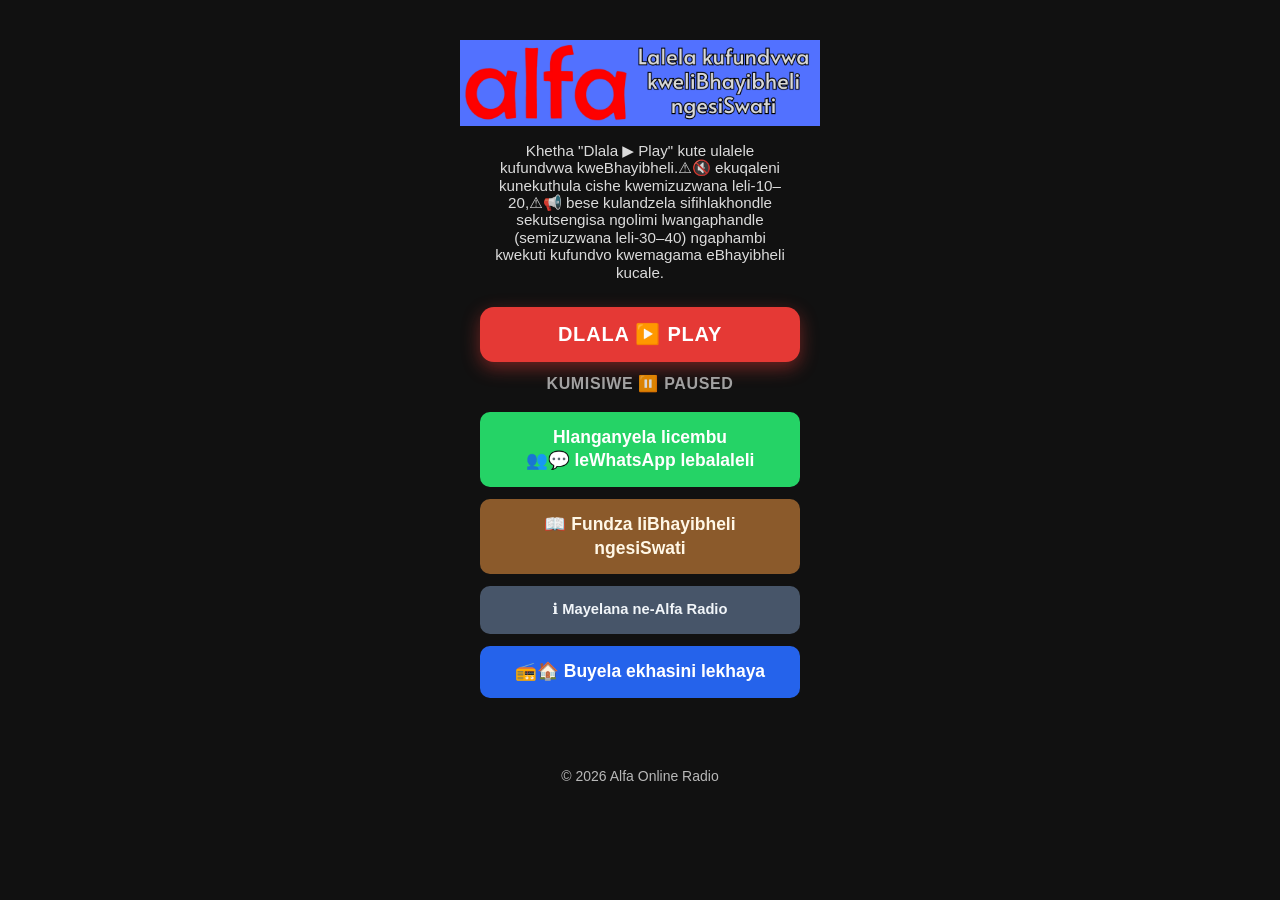
==== commit 6defedbe: "Update index.html" ====
--- a/index.html
+++ b/index.html
@@ -109,7 +109,7 @@
         href="https://alfaradio.co.za/"
         class="btn home"
       >
-        🏠 Buyela ekhasini lekhaya
+        📻🏠 Buyela ekhasini lekhaya
       </a>
     </div>
 
@@ -197,3 +197,4 @@
 </body>
 </html>
 
+
--- a/style.css
+++ b/style.css
@@ -52,20 +52,18 @@
 :root {
   --red-play: #e53935;
   --green-whatsapp: #25d366;
-   --blue-home: #2563eb;   /* rich, modern blue */
-   --blue-info: #475569;         /* slate */
-   --blue-info-hover: #334155;
-   --text-soft: #f1f5f9;
+  --blue-home: #2563eb;
+  --blue-info: #475569;
+  --blue-info-hover: #334155;
+  --text-soft: #f1f5f9;
   --bg-dark: #111111;
 }
 
 :root {
-  /* Existing colors … */
-
-  /* Bible button (warm parchment brown) */
-  --brown-bible: #8b5a2b;        /* primary */
-  --brown-bible-hover: #744821;  /* hover */
-  --text-bible: #fff7e6;         /* soft parchment white */
+  /* Bible button */
+  --brown-bible: #8b5a2b;
+  --brown-bible-hover: #744821;
+  --text-bible: #fff7e6;
 }
 
 /* =========================
@@ -90,24 +88,18 @@
    Header / logo
 ========================= */
 
-header img {
-  display: block;
-  margin: 0 auto 0.5rem;
-}
-
 .logo {
   width: 100%;
-  max-width: 720px;        /* prevents it getting too big on desktop */
-  height: auto;            /* preserves aspect ratio */
-  max-height: 120px;       /* 👈 controls vertical height */
-  object-fit: contain;     /* prevents cropping or distortion */
+  max-width: 720px;
+  max-height: 120px;
+  height: auto;
+  object-fit: contain;
   display: block;
-  margin: 0 auto 0.8rem;   /* center + spacing below */
-}
-
-
-/* =========================
-   TAGLINE (long text tuned)
+  margin: 0 auto 0.8rem;
+}
+
+/* =========================
+   TAGLINE
 ========================= */
 
 .tagline {
@@ -115,7 +107,7 @@
   line-height: var(--line-tagline);
   opacity: 0.85;
   margin-bottom: 26px;
-  max-width: 36ch;     /* keeps long lines readable */
+  max-width: 36ch;
   margin-left: auto;
   margin-right: auto;
 }
@@ -156,12 +148,6 @@
   -webkit-appearance: none;
 }
 
-/* Click feedback */
-button:active,
-.btn:active {
-  opacity: 0.85;
-}
-
 /* =========================
    Button groups
 ========================= */
@@ -174,31 +160,57 @@
 }
 
 /* =========================
-   Buttons
-========================= */
-
-/* Play button */
+   PLAY BUTTON (PRIMARY)
+========================= */
+
 button#playBtn {
   background: var(--red-play);
   color: #ffffff;
+
   font-size: var(--font-button-strong);
   font-weight: var(--weight-bold);
-}
-
-/* WhatsApp */
+  letter-spacing: 0.04em;
+  text-transform: uppercase;
+
+  border-radius: 14px;
+
+  box-shadow: 0 6px 18px rgba(229, 57, 53, 0.45);
+  transition: transform 0.15s ease, box-shadow 0.15s ease;
+}
+
+button#playBtn:active {
+  transform: scale(0.97);
+  box-shadow: 0 3px 10px rgba(229, 57, 53, 0.35);
+}
+
+button#playBtn:disabled {
+  opacity: 0.65;
+  cursor: not-allowed;
+}
+
+/* =========================
+   WhatsApp
+========================= */
+
 .btn.whatsapp {
   background-color: var(--green-whatsapp);
   color: #ffffff;
   font-weight: var(--weight-bold);
 }
 
-/* Home */
+/* =========================
+   Home
+========================= */
+
 .btn.home {
   background: var(--blue-home);
-   color: #ffffff;
-}
-
-/* Info */
+  color: #ffffff;
+}
+
+/* =========================
+   Info
+========================= */
+
 .btn.info {
   background-color: var(--blue-info);
   color: var(--text-soft);
@@ -206,13 +218,7 @@
   align-items: center;
   justify-content: center;
   gap: 0.6rem;
-  font-size: 0.92rem;   /* intentionally smaller */
-}
-
-/* Hover */
-button:hover,
-.btn:hover {
-  filter: brightness(1.05);
+  font-size: 0.92rem;
 }
 
 .btn.info:hover {
@@ -220,20 +226,27 @@
 }
 
 /* =========================
-   Read Bible button
+   Read Bible
 ========================= */
 
 .btn.read-bible {
   background-color: var(--brown-bible);
   color: var(--text-bible);
   font-weight: var(--weight-semibold);
-  font-size: var(--font-button);
 }
 
 .btn.read-bible:hover {
   background-color: var(--brown-bible-hover);
 }
 
+/* =========================
+   Hover (general)
+========================= */
+
+button:hover,
+.btn:hover {
+  filter: brightness(1.05);
+}
 
 /* =========================
    Audio status
@@ -268,8 +281,6 @@
 @media (max-width: 360px) {
   :root {
     --button-width: 100%;
-
-    /* tighten ramps slightly */
     --font-base: clamp(15.5px, 2.0vh, 17px);
     --font-button: clamp(15px, 1.9vh, 16.5px);
     --font-button-strong: clamp(16.5px, 2.2vh, 18.5px);
@@ -279,4 +290,3 @@
     padding: 32px 16px;
   }
 }
-
